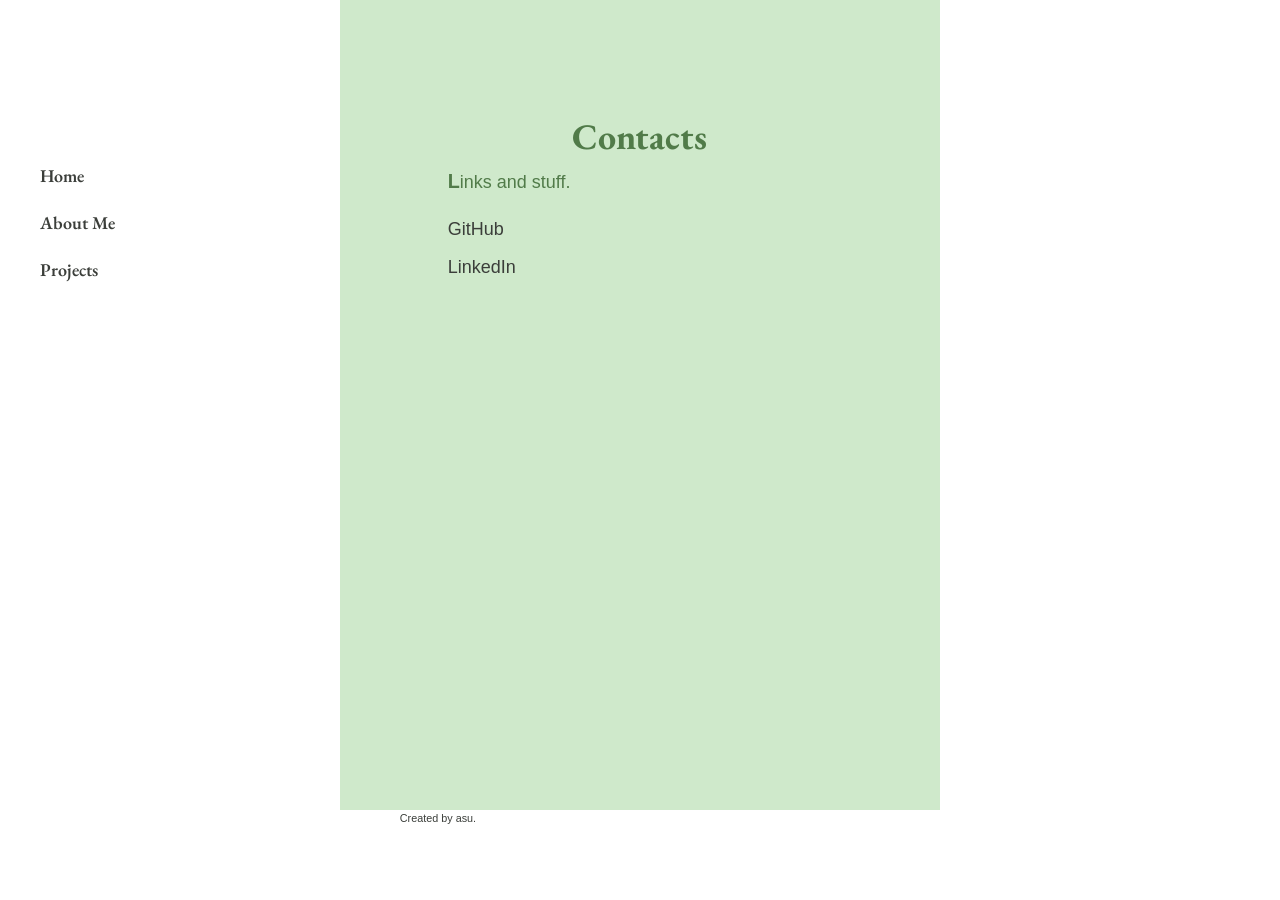
==== contacts.html @ b5190250 "Initial commit" ====
<html>
    <head>
        <title>hello-world</title>
        <meta charset="UTF-8">
        <meta name="viewport" content="width=device-width, initial-scale=1.0">
        <link rel="stylesheet" href="styles.css">
        <script src="script.js"></script>
        <link rel="preconnect" href="https://fonts.googleapis.com">
<link rel="preconnect" href="https://fonts.gstatic.com" crossorigin>
<link href="https://fonts.googleapis.com/css2?family=EB+Garamond:ital,wght@0,400..800;1,400..800&family=Google+Sans:ital,opsz,wght@0,17..18,400..700;1,17..18,400..700&display=swap" rel="stylesheet">
    </head>
    <body>
        <header>
            <nav>
                <ul>
                    <li><a href="./index.html">Home</a></li>
                    <li><a href="./about-me.html">About Me</a></li>
                    <li><a href="./projects.html">Projects</a></li>
                </ul>
            </nav>
        </header>
        <main>
        <h1>Contacts</h1>
        <p>Links and stuff.</p>
        <ul class="links">    
            <li><a href="https://github.com/kuth-asu">GitHub</a></li>
            <li><a href="https://linkedin.com/in/asu">LinkedIn</a></li>
        </ul>
        </main>
        <footer>
            Created by asu.
        </footer>
    </body>
</html>
---- styles.css ----
/* using a best practices approach */
/* understand html vs body, but sometimes whether something should
go in html or body is not clear to me */
/* going to ignore further typography for now until I learn it */

html {
    box-sizing: border-box;
    font-size: 18px;
}

*, *::before, *::after {
    box-sizing: inherit;
    /* border: 1px solid red; /* for debugging purposes */
}

body {
    margin: 0;
    height: 100dvh; /* don't understand this honestly */
    font-family: "Google Sans", sans-serif;
    font-size: 1rem;  
    font-weight: 500;
    line-height: 1.6; 
    color: #517b49;
}

main {
    max-width: 60ch;
    background-color: #cfe9cb;
    margin: 0 auto;
    padding: 6rem;
    height: 90%;
}

footer {
    font-size: 0.6rem;
    color:#3b3e3a;
    bottom: 2rem;
    max-width: 80ch;
    margin: 0 auto;
}


h1, h2{
    text-align: center;
    font-family: "EB Garamond", serif;
    font-weight: 700;
    margin: 0;
}

h1 {
    font-size: 2rem;
}

h2 {
    font-size: 1.8rem;
}

p {
    margin: 0;
    text-align: justify;
    margin-bottom: 6px;
}

p::first-letter {
    font-weight: 800;
    font-size: 1.1rem;
}

.links{
    padding: 0;
    list-style: none;
}

.links li {
    margin-bottom: 0.5rem;
}

header ul {
    font-family: "EB Garamond", serif;
    font-weight: 600;
    display: flex;
    flex-direction: column;
    gap: 1rem;
    list-style: none;
}

header {
    position: relative;
    display: box;
}

/* I couldn't set it right */

header nav {
    position: absolute;
    top: 8rem;
}

a {
    color:#3b3e3a;
    text-decoration: none;
}

a:hover {
    color: #517b49;
    text-decoration: underline;
}
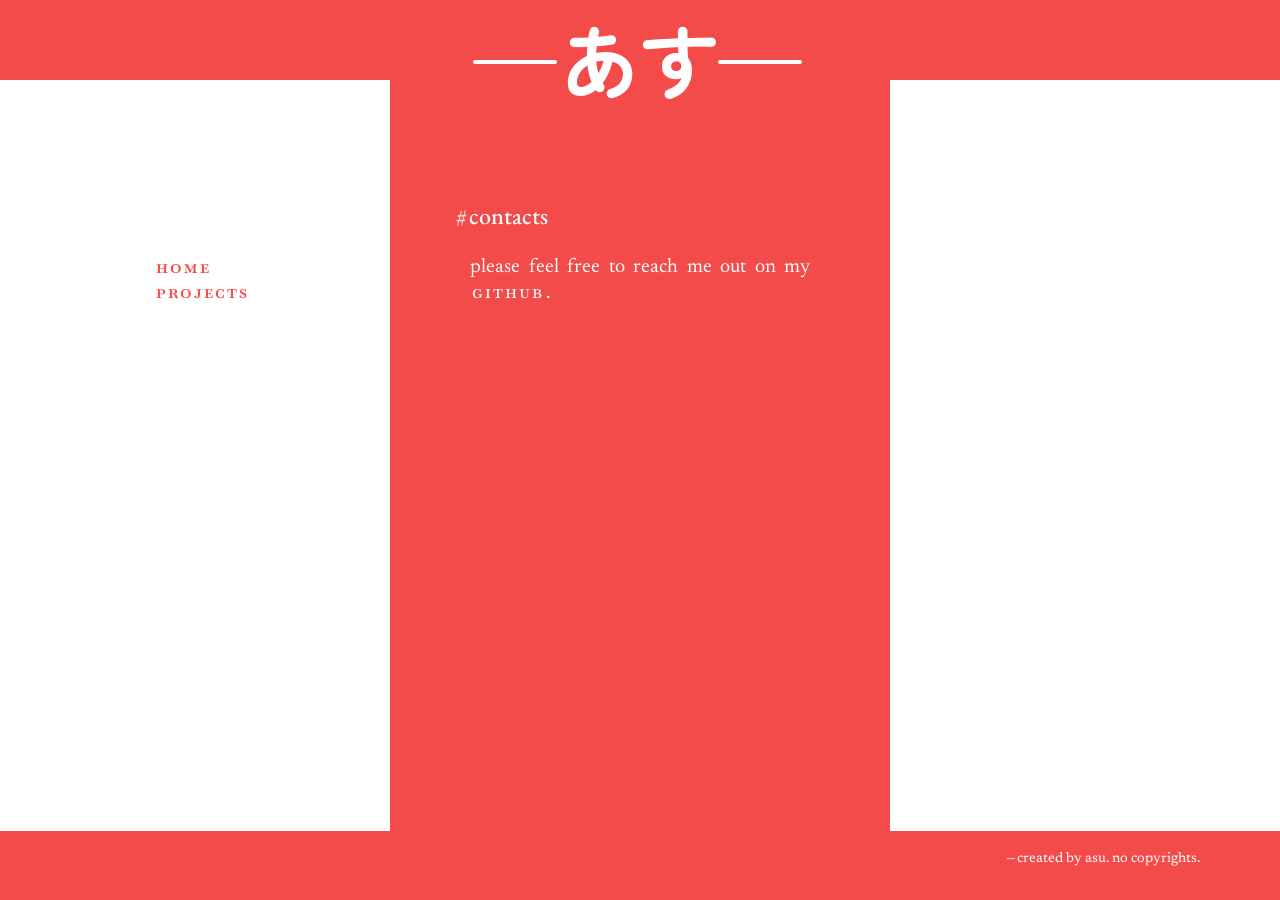
==== commit 29ad198b: "Added some typographic goodness to the website" ====
--- a/contacts.html
+++ b/contacts.html
@@ -1,34 +1,32 @@
-<html>
+<!DOCTYPE html>
+<html lang="en">
     <head>
-        <title>hello-world</title>
+        <title>Asu's world.</title>
+        <meta name="description" content="This is a simple webpage created by Asu.">
         <meta charset="UTF-8">
         <meta name="viewport" content="width=device-width, initial-scale=1.0">
         <link rel="stylesheet" href="styles.css">
-        <script src="script.js"></script>
         <link rel="preconnect" href="https://fonts.googleapis.com">
-<link rel="preconnect" href="https://fonts.gstatic.com" crossorigin>
-<link href="https://fonts.googleapis.com/css2?family=EB+Garamond:ital,wght@0,400..800;1,400..800&family=Google+Sans:ital,opsz,wght@0,17..18,400..700;1,17..18,400..700&display=swap" rel="stylesheet">
+        <link rel="preconnect" href="https://fonts.gstatic.com" crossorigin>
+        <link href="https://fonts.googleapis.com/css2?family=Baskervville+SC:wght@400..700&family=EB+Garamond:ital,wght@0,400..800;1,400..800&family=Newsreader:ital,opsz,wght@0,6..72,200..800;1,6..72,200..800&family=Zen+Maru+Gothic&display=swap" rel="stylesheet">
     </head>
     <body>
         <header>
             <nav>
                 <ul>
-                    <li><a href="./index.html">Home</a></li>
-                    <li><a href="./about-me.html">About Me</a></li>
-                    <li><a href="./projects.html">Projects</a></li>
+                    <li><a href="./index.html">home</a></li>
+                    <li><a href="./projects.html">projects</a></li>
                 </ul>
             </nav>
         </header>
         <main>
-        <h1>Contacts</h1>
-        <p>Links and stuff.</p>
-        <ul class="links">    
-            <li><a href="https://github.com/kuth-asu">GitHub</a></li>
-            <li><a href="https://linkedin.com/in/asu">LinkedIn</a></li>
-        </ul>
+            <div id="banner">あす</div>
+            <h1 id="topic">contacts</h1>
+            <p>please feel free to reach me out on my <a class="contact-link" href="https://github.com/kuth-asu">github</a>.</p>
         </main>
         <footer>
-            Created by asu.
+            <p>created by asu. no copyrights.</p>
         </footer>
     </body>
+    <script src="script.js"></script>
 </html>
--- a/styles.css
+++ b/styles.css
@@ -1,107 +1,202 @@
-/* using a best practices approach */
-/* understand html vs body, but sometimes whether something should
-go in html or body is not clear to me */
-/* going to ignore further typography for now until I learn it */
-
 html {
+    font-size: 20px;
     box-sizing: border-box;
-    font-size: 18px;
-}
-
-*, *::before, *::after {
+}
+* {
+    margin: 0;
+    padding: 0;
     box-sizing: inherit;
-    /* border: 1px solid red; /* for debugging purposes */
+}
+
+#my-name {
+    font-family: 'Zen Maru Gothic', sans-serif;
+    letter-spacing: -0.2ch;
+    font-size: 0.84rem;
+    font-weight: 700;
+    padding-right:0.1ch;
 }
 
 body {
-    margin: 0;
-    height: 100dvh; /* don't understand this honestly */
-    font-family: "Google Sans", sans-serif;
-    font-size: 1rem;  
-    font-weight: 500;
-    line-height: 1.6; 
-    color: #517b49;
-}
-
+    width: 50ch;
+    margin: 0 auto;
+    height: 100dvh;
+    color: white;
+}
 main {
-    max-width: 60ch;
-    background-color: #cfe9cb;
+    padding: 8rem 4rem;
+    min-height: 100%;
+    background-color: #F34A4A; 
+}
+
+#banner {
+    position: fixed;
+    top: 0;
+    left: 0;
+    width: 100%;
     margin: 0 auto;
-    padding: 6rem;
-    height: 90%;
-}
+    height: 4rem;
+    text-align: center;
+    font-size: 4rem;
+    font-family: 'Zen Maru Gothic', sans-serif;
+    color: #ffffff;
+    font-weight: 700;
+    background-color: #F34A4A;
+}
+
+@media (max-width: 700px) {
+    body {
+        width: 100%;
+    }
+    embed {
+        width: 80vw;
+    }
+    main {
+        padding: 4rem 2rem;
+    }
+    #banner {
+        left:unset;
+        right: -4rem;
+        font-size: 2rem;
+    }
+}
+
+
+p {
+    text-align: justify;
+    line-height: 1.25;
+    margin-bottom: 0.6rem;
+}
+
+#topic {
+    margin-top: 2rem;
+    font-family: 'EB Garamond', serif;
+    font-weight: 500;
+    font-size: 1.2rem;
+    margin-bottom: 1.2rem;
+}
+
+#topic::before {
+    content: "#";
+    margin-left: -1.2ch;
+    padding-right: 0.2ch;
+
+    color:#ffffffc4;
+}
+
+#subtopic {
+    font-family: 'EB Garamond', serif;
+    font-weight: 500;
+    font-size: 1.1rem;
+    margin-bottom: 0.8rem;
+}
+
+#subtopic::before {
+    content: "##";
+    margin-left: -2.2ch;
+    padding-right: 0.2ch;
+    letter-spacing: -0.1ch;
+    color:#ffffffc4;
+}
+
+p {
+    font-family: 'Newsreader', serif;
+    font-size: 1rem;
+    font-weight: 400;
+}
+
+
+a {
+    font-family: 'Baskervville SC', serif;
+    text-decoration: none;
+    font-weight: 600;
+    letter-spacing: 0.2ch;
+    color: #F34A4A;
+    padding: 2px;
+    font-size: 0.95rem;
+}
+
+.contact-link {
+    font-size: 0.96rem;
+    color: #ffffff;
+    font-weight: 500;
+}
+
+a:hover {
+    transition: background-color 0.15s ease;
+        background-color: #ffdfdf;
+}
+
+.contact-link:hover {
+    transition: background-color 0.15s ease;
+    background-color: #901a1a;
+}
+
+header ul {
+    list-style: none;
+}
+
+header {
+    position: fixed;
+    top: 12.68rem;
+    left: 18vw;
+    z-index: 100;
+}
+
+@media all and (min-width: 1600px) {
+    header {
+        left: 22vw;
+    }
+}
+
+@media (min-width: 1200px) and (max-width: 1400px) {
+    header {
+        left: 12vw;
+    }
+}
+
+@media (max-width: 1200px) {
+    header {
+        top: 1rem;
+        left: 2rem;
+    }
+    a {
+        color: white;
+    }
+
+    a:hover {
+        transition: background-color 0.15s ease;
+        background-color: #901a1a;
+    }
+}
+
 
 footer {
-    font-size: 0.6rem;
-    color:#3b3e3a;
-    bottom: 2rem;
-    max-width: 80ch;
+    position: fixed;
+    bottom: 0;
+    left: 0;
     margin: 0 auto;
-}
-
-
-h1, h2{
-    text-align: center;
-    font-family: "EB Garamond", serif;
-    font-weight: 700;
-    margin: 0;
-}
-
-h1 {
-    font-size: 2rem;
-}
-
-h2 {
-    font-size: 1.8rem;
-}
-
-p {
-    margin: 0;
-    text-align: justify;
-    margin-bottom: 6px;
-}
-
-p::first-letter {
-    font-weight: 800;
-    font-size: 1.1rem;
-}
-
-.links{
-    padding: 0;
-    list-style: none;
-}
-
-.links li {
-    margin-bottom: 0.5rem;
-}
-
-header ul {
-    font-family: "EB Garamond", serif;
-    font-weight: 600;
-    display: flex;
-    flex-direction: column;
-    gap: 1rem;
-    list-style: none;
-}
-
-header {
-    position: relative;
-    display: box;
-}
-
-/* I couldn't set it right */
-
-header nav {
-    position: absolute;
-    top: 8rem;
-}
-
-a {
-    color:#3b3e3a;
-    text-decoration: none;
-}
-
-a:hover {
-    color: #517b49;
-    text-decoration: underline;
-}+    font-weight: 500;
+    color: white;
+    background-color: #F34A4A;
+    width: 100%;
+
+}
+
+footer p {
+    font-family: 'Newsreader', serif;
+    font-size: 0.7rem;
+    text-align: right;
+    padding: 1rem 4rem;
+}
+
+footer p::before {
+    content: "\2014";
+    padding-right: 1px;
+}
+
+
+#banner::before, #banner::after {
+  content: "\2014";
+  padding-right: 5px;
+}
+
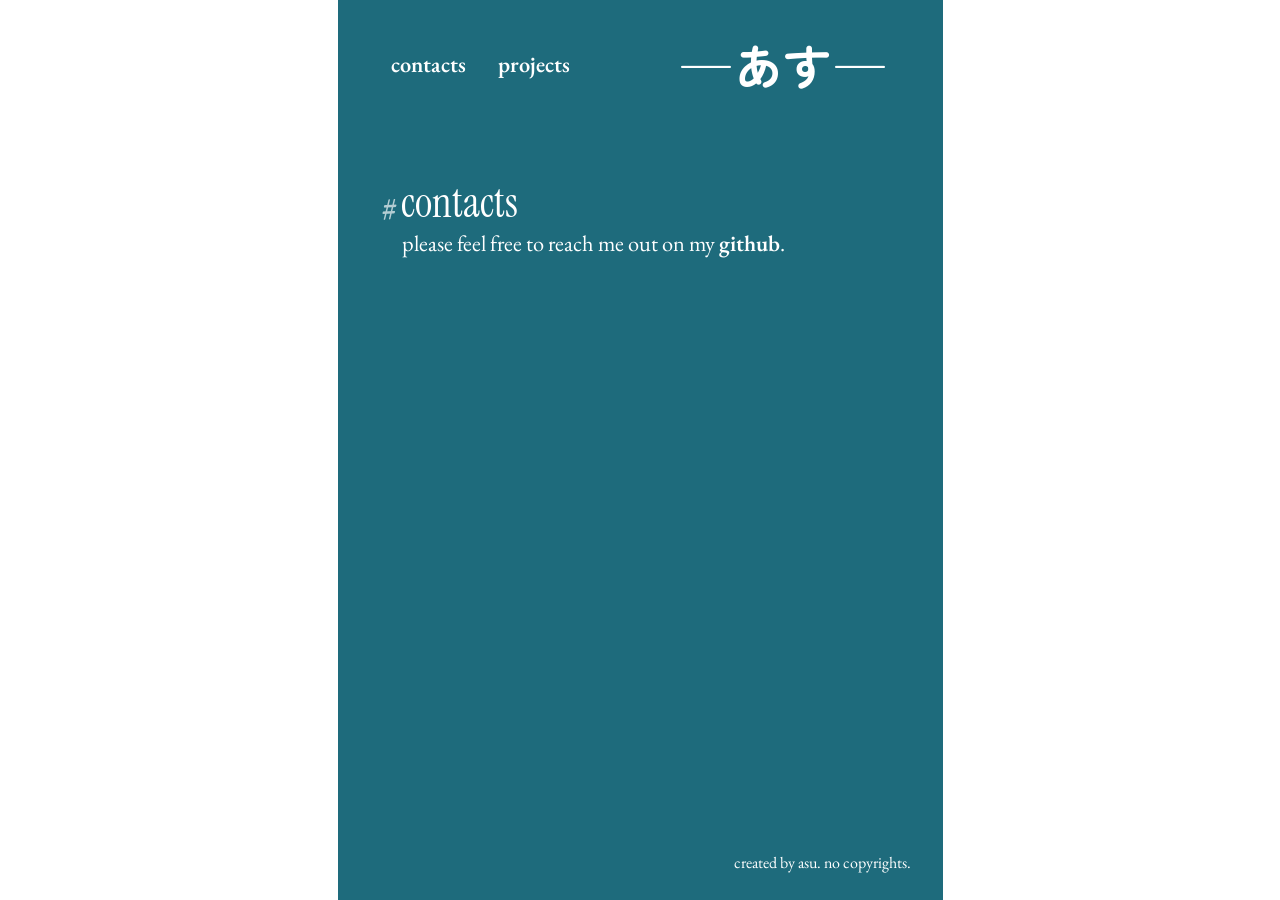
==== commit 2a623767: "new iteration: did some new things with the visuals, and learned to use flexbox and CSS grids." ====
--- a/contacts.html
+++ b/contacts.html
@@ -8,19 +8,19 @@
         <link rel="stylesheet" href="styles.css">
         <link rel="preconnect" href="https://fonts.googleapis.com">
         <link rel="preconnect" href="https://fonts.gstatic.com" crossorigin>
-        <link href="https://fonts.googleapis.com/css2?family=Baskervville+SC:wght@400..700&family=EB+Garamond:ital,wght@0,400..800;1,400..800&family=Newsreader:ital,opsz,wght@0,6..72,200..800;1,6..72,200..800&family=Zen+Maru+Gothic&display=swap" rel="stylesheet">
+        <link href="https://fonts.googleapis.com/css2?family=EB+Garamond:ital,wght@0,400..800;1,400..800&family=Instrument+Serif:ital@0;1&family=Newsreader:ital,opsz,wght@0,6..72,200..800;1,6..72,200..800&family=Zen+Maru+Gothic:wght@500;700;900&display=swap" rel="stylesheet">
     </head>
     <body>
         <header>
             <nav>
                 <ul>
-                    <li><a href="./index.html">home</a></li>
+                    <li><a href="#">contacts</a></li>
                     <li><a href="./projects.html">projects</a></li>
                 </ul>
             </nav>
+            <div id="banner"><a href="./index.html">あす</a></div>
         </header>
         <main>
-            <div id="banner">あす</div>
             <h1 id="topic">contacts</h1>
             <p>please feel free to reach me out on my <a class="contact-link" href="https://github.com/kuth-asu">github</a>.</p>
         </main>
--- a/styles.css
+++ b/styles.css
@@ -1,202 +1,176 @@
 html {
-    font-size: 20px;
-    box-sizing: border-box;
+    box-sizing:border-box;
+    background-color: white;
+    height: 100%;
 }
+
 * {
+    padding: 0;
     margin: 0;
-    padding: 0;
     box-sizing: inherit;
 }
 
-#my-name {
-    font-family: 'Zen Maru Gothic', sans-serif;
-    letter-spacing: -0.2ch;
-    font-size: 0.84rem;
-    font-weight: 700;
-    padding-right:0.1ch;
+body {
+    min-height: 100%;
+    display: grid;
+    grid-template-rows:4rem 1fr 1rem;
+    max-width: 55ch;
+    margin: 0 auto;
+    padding: 2rem 0;
+    background-color: #1e6b7c;
+    color: white;
+    font-family: 'EB Garamond', serif;
+    font-size: 1.4rem;
+    background-image: url(./blossom.png);
+    background-size: 800px;
+    background-position: top left;
+    background-repeat: no-repeat;
 }
 
-body {
-    width: 50ch;
-    margin: 0 auto;
-    height: 100dvh;
-    color: white;
-}
-main {
-    padding: 8rem 4rem;
-    min-height: 100%;
-    background-color: #F34A4A; 
+@media all and (max-width: 600px) {
+    body {
+        min-width: 100%;
+    }
+} 
+
+#topic {
+    font-family: 'Instrument serif', serif;
+    font-weight: 300;
+    font-size: 2.6rem;
 }
 
-#banner {
-    position: fixed;
-    top: 0;
-    left: 0;
-    width: 100%;
-    margin: 0 auto;
-    height: 4rem;
-    text-align: center;
-    font-size: 4rem;
-    font-family: 'Zen Maru Gothic', sans-serif;
-    color: #ffffff;
-    font-weight: 700;
-    background-color: #F34A4A;
+#asu {
+    font-family: 'Instrument serif', serif;
+    font-weight: 300;
+    font-size: 2.6rem;
+    display: grid;
+    grid-template-columns: 1.68fr 0.1fr 1fr;
+}
+#asu em{
+    font-size: 4.2rem;
+    align-self:center;
+    background: radial-gradient(circle, black 30%, #FFFFFF43 60%, #FFFFFF00 70%), 
+            repeating-conic-gradient(#00000088 0deg 1deg, transparent 1deg 3deg);
+    border-radius: 50%;
+
+    /*
+    background-image: radial-gradient(circle, black 20%,#FFFFFF43 50%, #FFFFFF00 70%);*/
+    margin-top: 0.4rem;
+    padding-bottom: 0.6rem;
+    padding-left: 0.6rem;
 }
 
-@media (max-width: 700px) {
-    body {
-        width: 100%;
+@media all and (max-width: 600px) {
+    #asu, #asu em {
+        font-size: 6vw;
+        display: inline-block;
     }
-    embed {
-        width: 80vw;
-    }
-    main {
-        padding: 4rem 2rem;
-    }
-    #banner {
-        left:unset;
-        right: -4rem;
-        font-size: 2rem;
-    }
-}
 
-
-p {
-    text-align: justify;
-    line-height: 1.25;
-    margin-bottom: 0.6rem;
-}
-
-#topic {
-    margin-top: 2rem;
-    font-family: 'EB Garamond', serif;
-    font-weight: 500;
-    font-size: 1.2rem;
-    margin-bottom: 1.2rem;
 }
 
 #topic::before {
     content: "#";
+    font-family: 'EB Garamond', serif;
+    font-size: 2rem;
+    font-weight: 600;
     margin-left: -1.2ch;
     padding-right: 0.2ch;
+    color: #FFFFFFaa;
+}
 
-    color:#ffffffc4;
-}
 
 #subtopic {
     font-family: 'EB Garamond', serif;
-    font-weight: 500;
-    font-size: 1.1rem;
-    margin-bottom: 0.8rem;
+    font-weight: 600;
+    font-size: 2rem;
 }
 
 #subtopic::before {
     content: "##";
     margin-left: -2.2ch;
     padding-right: 0.2ch;
-    letter-spacing: -0.1ch;
-    color:#ffffffc4;
-}
-
-p {
-    font-family: 'Newsreader', serif;
-    font-size: 1rem;
-    font-weight: 400;
+    color: #FFFFFFaa;
 }
 
 
-a {
-    font-family: 'Baskervville SC', serif;
-    text-decoration: none;
-    font-weight: 600;
-    letter-spacing: 0.2ch;
-    color: #F34A4A;
-    padding: 2px;
-    font-size: 0.95rem;
+
+#my-name {
+    font-family: 'Zen Maru Gothic', sans-serif;
+    font-weight: medium;
+    font-size: 1.1rem;
+    letter-spacing: -0.3ch;
+    padding-right: 0.2ch;
 }
 
-.contact-link {
-    font-size: 0.96rem;
-    color: #ffffff;
-    font-weight: 500;
+#banner {
+    font-family: 'Zen Maru Gothic', sans-serif;
+    font-weight: 700;
+    font-size: 3rem;
 }
 
-a:hover {
-    transition: background-color 0.15s ease;
-        background-color: #ffdfdf;
+#banner::after, #banner::before {
+    content: "\2014";
+    padding: 5px;
 }
 
-.contact-link:hover {
-    transition: background-color 0.15s ease;
-    background-color: #901a1a;
+main {
+    margin: 5rem 4rem;
 }
 
-header ul {
+main p {
+    line-height: 1.16;
+    margin-bottom: 1rem;
+    text-align: justify;
+}
+
+footer {
+    justify-self: right;
+    margin-right: 2rem;
+    font-size: 1rem;
+}
+
+li {
     list-style: none;
 }
 
-header {
-    position: fixed;
-    top: 12.68rem;
-    left: 18vw;
-    z-index: 100;
+a {
+    text-decoration: none;
+    color: white;
+    font-weight: 600;
 }
 
-@media all and (min-width: 1600px) {
-    header {
-        left: 22vw;
-    }
+header {
+    display: flex;
+    flex-direction: row;
+    justify-content: space-around;
+    align-items: center;
+    
 }
 
-@media (min-width: 1200px) and (max-width: 1400px) {
-    header {
-        left: 12vw;
-    }
+
+ul {
+    display: flex;
+    flex-direction: row;
+    justify-content: space-between;
+    gap: 2rem;
+    align-items: center;
 }
 
-@media (max-width: 1200px) {
-    header {
-        top: 1rem;
-        left: 2rem;
-    }
-    a {
-        color: white;
-    }
-
-    a:hover {
-        transition: background-color 0.15s ease;
-        background-color: #901a1a;
+@media all and (max-width: 600px) {
+    ul {
+        transition: gap 0.15s ease;
+        flex-direction: column;
+        gap: 0;
     }
 }
 
 
-footer {
-    position: fixed;
-    bottom: 0;
-    left: 0;
-    margin: 0 auto;
-    font-weight: 500;
-    color: white;
-    background-color: #F34A4A;
-    width: 100%;
-
+a:hover {
+    transition: background-color 0.15s ease;
+    background-color:rgb(95, 165, 165);
 }
 
-footer p {
-    font-family: 'Newsreader', serif;
-    font-size: 0.7rem;
-    text-align: right;
-    padding: 1rem 4rem;
-}
-
-footer p::before {
-    content: "\2014";
-    padding-right: 1px;
-}
-
-
-#banner::before, #banner::after {
-  content: "\2014";
-  padding-right: 5px;
-}
-
+embed {
+    width: 100%;
+    border-radius: 4%;
+}
